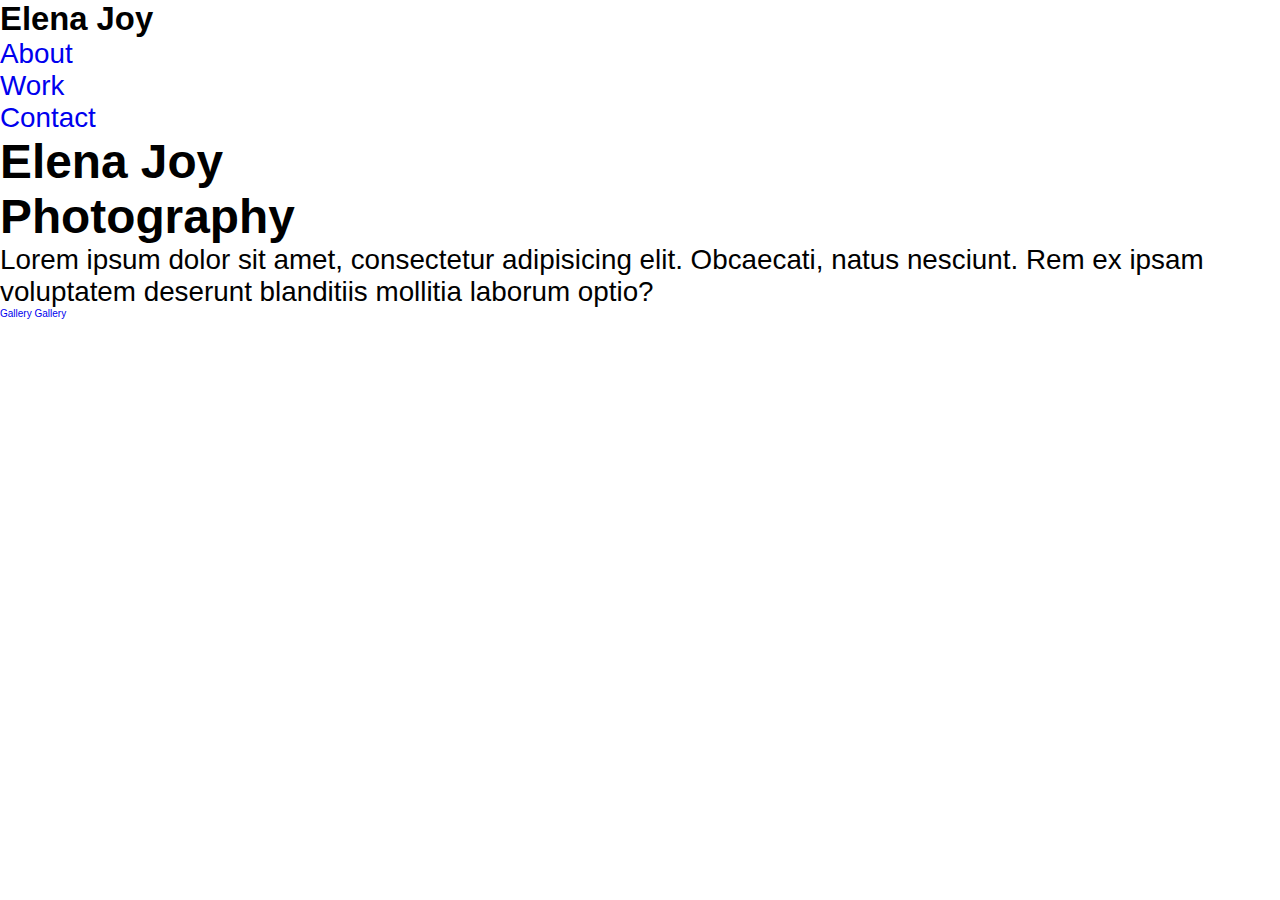
==== elena/index.html @ c0c5ea87 "Start project Elena Joy |  Photographer teste" ====
<!DOCTYPE html>
<html lang="en">
<head>
    <meta charset="UTF-8">
    <meta name="viewport" content="width=device-width, initial-scale=1.0">
    <meta name="description" content="Professional Photographer available for weddings and special events." />
    <meta name="robots" content="index,follow" />
    <title>Elena Joy | Photographer</title>
    <link rel="stylesheet" href="css/main.css">

</head>
<body>
    <header class="main-head">
        <nav>
            <h1 id="logo">Elena Joy</h1>
            <ul class="nav-links">
                <li><a href="#about">About</a></li>
                <li><a href="#work">Work</a></li>
                <li><a href="#contact">Contact</a></li>
            </ul>
        </nav>
    </header>
    <main>
        <section class="hero">
            <h2>Elena Joy <br> Photography</h2>
            <p>
                Lorem ipsum dolor sit amet, consectetur adipisicing elit. 
                Obcaecati, natus nesciunt. Rem ex ipsam voluptatem deserunt 
                blanditiis mollitia laborum optio?

            </p>
            <a href="#gallery">Gallery </a>
            <a href="#gallery">Gallery </a>
        </section>
    </main>
</body>
</html>
---- elena/css/main.css ----
* {
    margin: 0;
    padding: 0;
    box-sizing: border-box;
}

@font-face{
    font-family: 'Ruhl';
    src: url('/fonts/FrankRuhlLibre-Regular.ttf');
}

@font-face{
    font-family: 'Ruhl Medium';
    src: url('/fonts/FrankRuhlLibre-Medium.ttf');
}

@font-face{
    font-family: 'Vibes';
    src: url('/fonts/GreatVibes-Regular.ttf');
}

html {
    font-size: 62.5%;
    --header1: calc(2rem + 1vw);
    --header2: calc(3.5rem + 1vw);
    --header3: calc(3rem + 1vw);
    --header4: calc(2.4rem + 1vw);
    --text: calc(1.5rem + 1vw);
    --special-color: #906272;
    --background-color: #414141;
    --gray-text: #525252;
}



h1 {
    font-size: var(--header1);
}

li,
button,
label,
input,
p {
    font-size: var(--text);
}


h2 {
    font-size: var(--header2);
}

h3 {
    font-size: var(--header1);
}

h4,
h5 {
    font-size: var(--header1);
}



ul{
    list-style: none;
}

a {
    text-decoration: none;
}

.flex{
    display: flex;
    flex-direction: column;
    justify-content: center;
    align-items: center;
}

body{
    font-family: "Ruhl", sans-serif;
}

h1{
    font-family: 'Vibes', sans-serif;
}
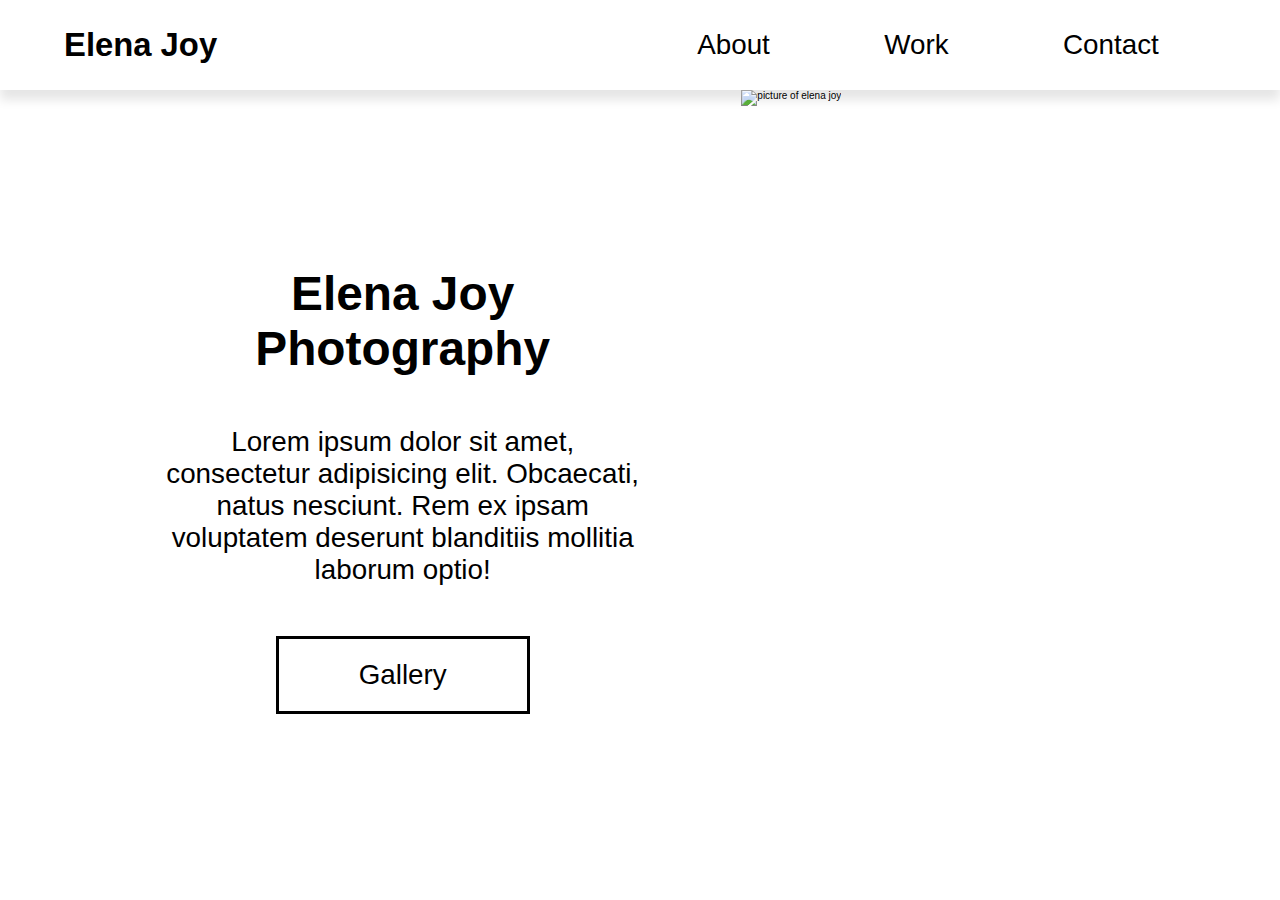
==== commit 5c03ba93: "Button gallery finished" ====
--- a/elena/index.html
+++ b/elena/index.html
@@ -22,15 +22,20 @@
     </header>
     <main>
         <section class="hero">
+           <div class="hero-intro flex">
             <h2>Elena Joy <br> Photography</h2>
             <p>
                 Lorem ipsum dolor sit amet, consectetur adipisicing elit. 
                 Obcaecati, natus nesciunt. Rem ex ipsam voluptatem deserunt 
-                blanditiis mollitia laborum optio?
+                blanditiis mollitia laborum optio!
 
             </p>
             <a href="#gallery">Gallery </a>
-            <a href="#gallery">Gallery </a>
+
+           </div>
+           <div class="hero-images">
+               <img class="hero-helena" src="/img/elena-joy.png" alt="picture of elena joy">
+           </div>
         </section>
     </main>
 </body>
--- a/elena/css/main.css
+++ b/elena/css/main.css
@@ -41,6 +41,7 @@
 button,
 label,
 input,
+a,
 p {
     font-size: var(--text);
 }
@@ -67,6 +68,7 @@
 
 a {
     text-decoration: none;
+    color: #000;
 }
 
 .flex{
@@ -82,4 +84,66 @@
 
 h1{
     font-family: 'Vibes', sans-serif;
+}
+
+.main-head{
+    box-shadow: 0px 10px 10px rgba(0,0,0, 0.1);
+
+}
+
+nav{
+    width: 90%;
+    margin: auto;
+    display: flex;
+    align-items: center;
+    min-height: 10vh;
+    padding: 2rem 0rem;
+}
+
+#logo{
+    flex: 1 1 20rem;
+}
+
+.nav-links{
+    display: flex;
+    justify-content: space-around;
+    flex: 1 1 20rem;
+
+}
+
+.hero{
+    min-height: 90vh;
+    width: 95%;
+    margin: 0 0 0 auto;
+    display: flex;
+    flex-wrap: wrap;
+}
+
+.hero-intro{
+    flex: 2 1 40rem;
+    text-align: center; 
+}
+
+.hero-intro p{
+    padding: 5rem 10rem;
+}
+
+.hero-intro h2{
+    padding-top: 3rem;
+}
+
+.hero-intro a{
+    padding: 2rem 8rem;
+    border: 3px solid #000;
+    margin-bottom: 4rem;
+}
+
+.hero-images{
+    flex: 1 1 40rem;
+}
+
+.hero-helena{
+    width: 100%;
+    height: 100%;
+    object-fit: cover;
 }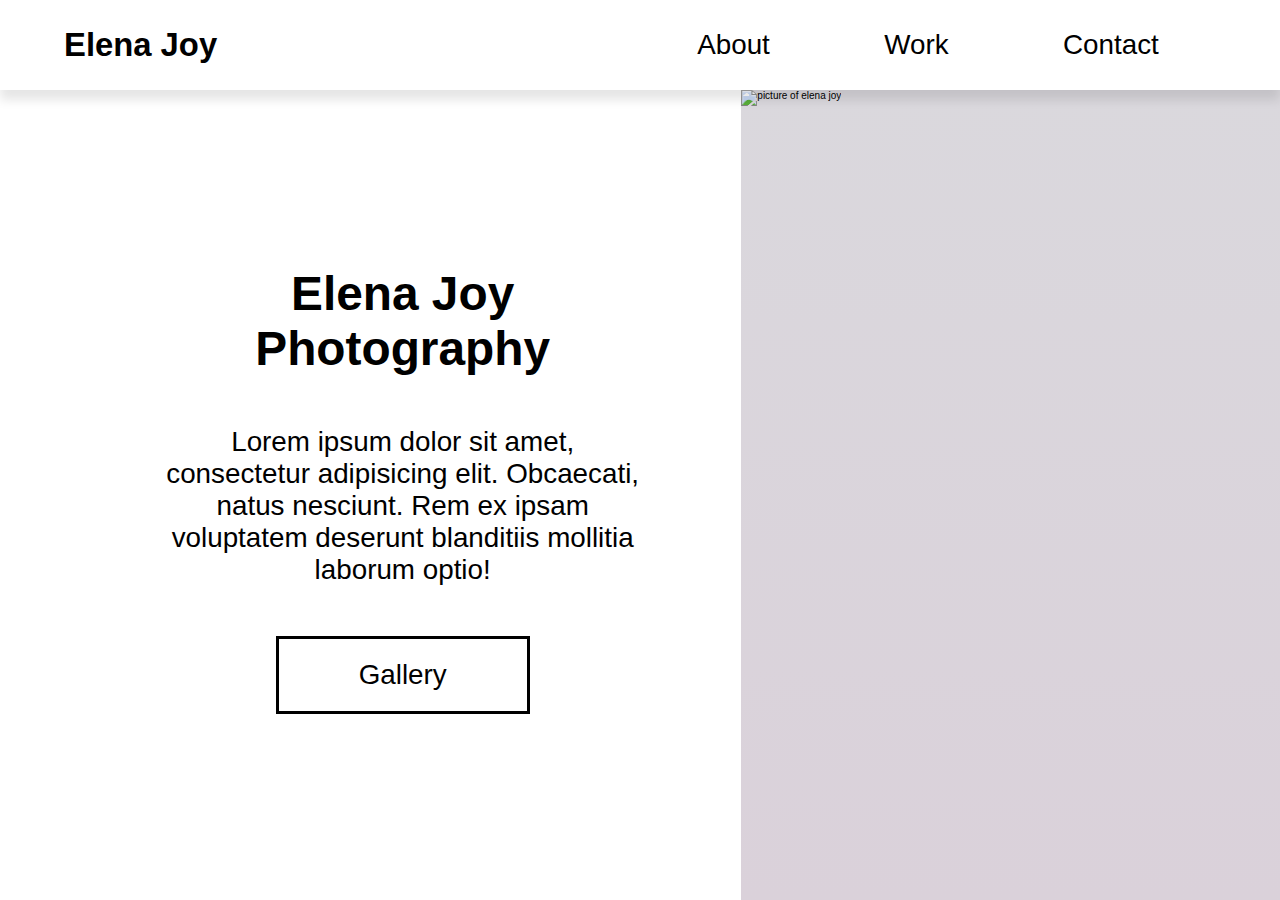
==== commit 54199ce6: "Hero section finished" ====
--- a/elena/index.html
+++ b/elena/index.html
@@ -35,6 +35,8 @@
            </div>
            <div class="hero-images">
                <img class="hero-helena" src="/img/elena-joy.png" alt="picture of elena joy">
+               <img class="plant1 plant" src="/img/plant1.png" alt="">
+               <img class="plant2 plant" src="/img/plant2.png" alt="">
            </div>
         </section>
     </main>
--- a/elena/css/main.css
+++ b/elena/css/main.css
@@ -88,6 +88,8 @@
 
 .main-head{
     box-shadow: 0px 10px 10px rgba(0,0,0, 0.1);
+    z-index: 2;
+    position: relative;
 
 }
 
@@ -117,6 +119,7 @@
     margin: 0 0 0 auto;
     display: flex;
     flex-wrap: wrap;
+    overflow: hidden;
 }
 
 .hero-intro{
@@ -140,10 +143,24 @@
 
 .hero-images{
     flex: 1 1 40rem;
+    background: linear-gradient(#dad8dd, #dad1da);
+    position: relative;
+    z-index: 1;
 }
 
 .hero-helena{
     width: 100%;
     height: 100%;
     object-fit: cover;
+}
+
+.plant{
+    position: absolute;
+    bottom: 0;
+    left: -20%;
+    z-index: -1;
+}
+
+.plant2{
+    left: 40%;
 }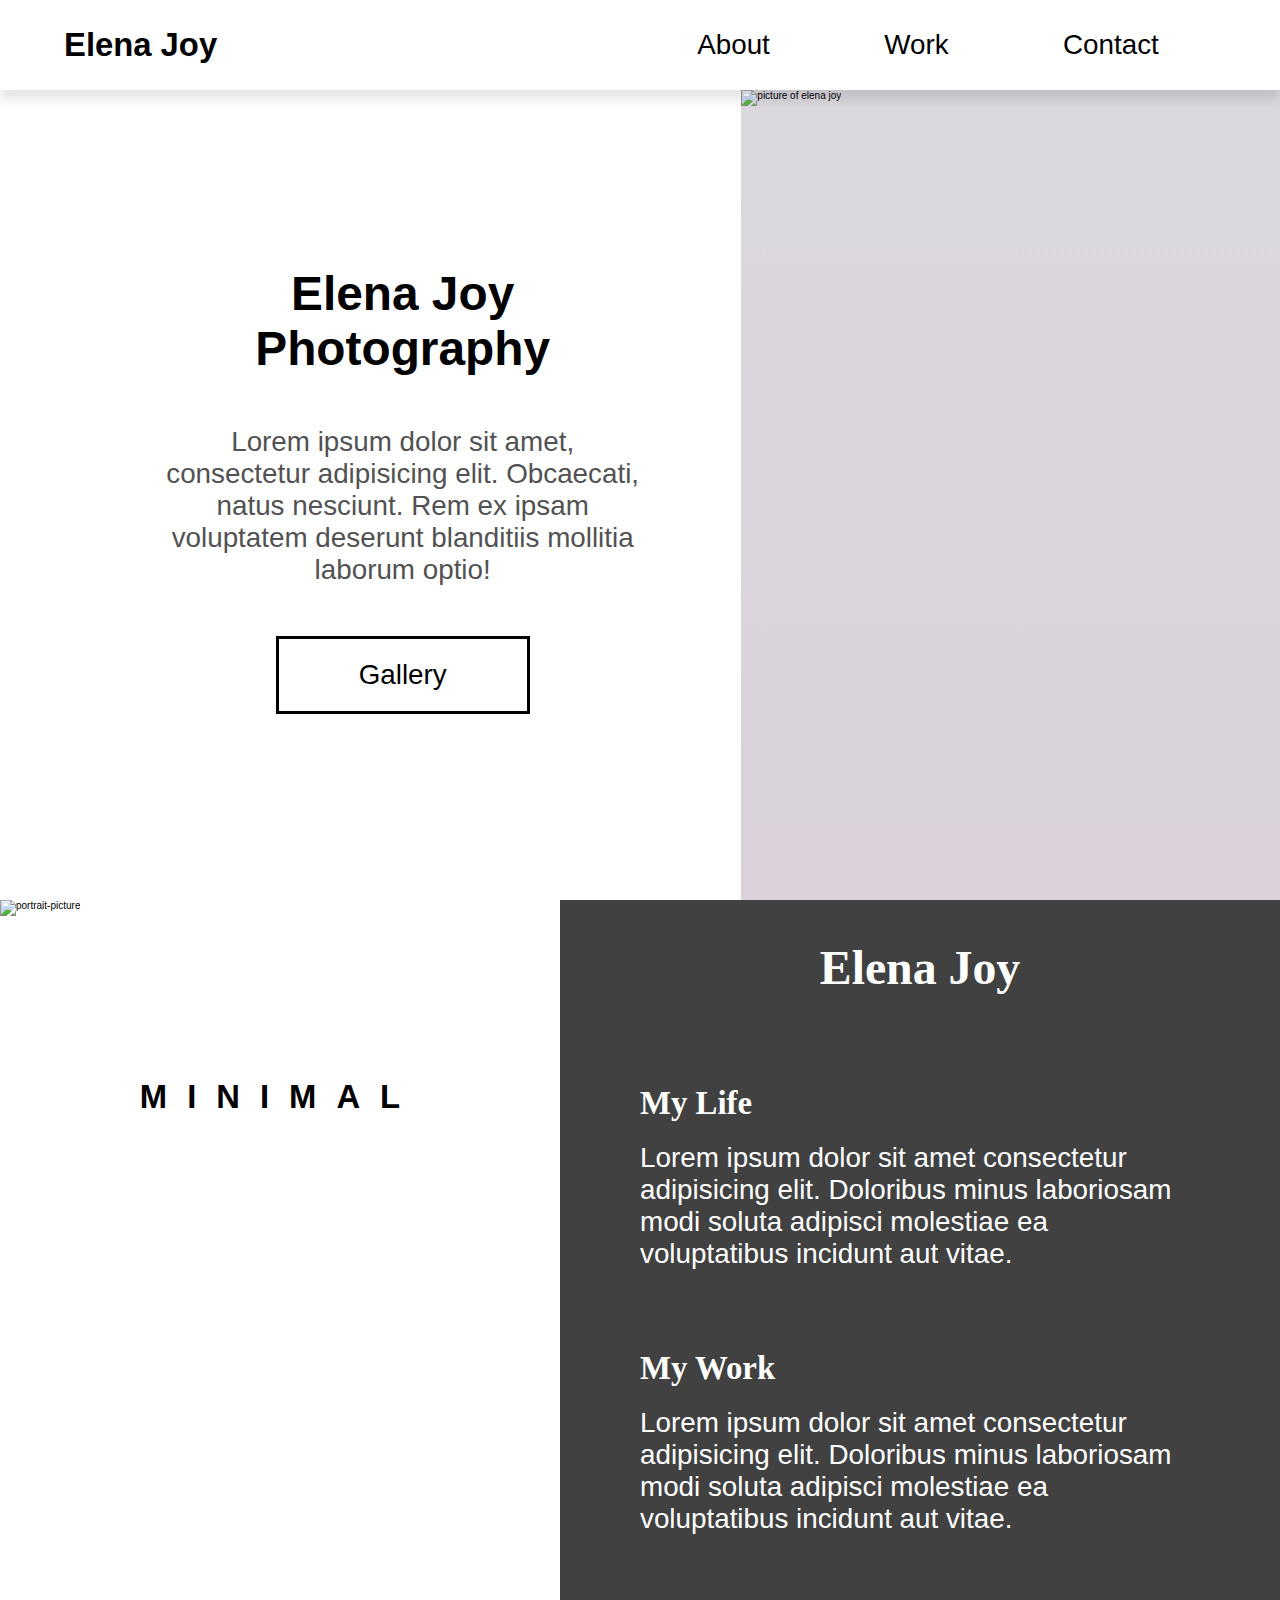
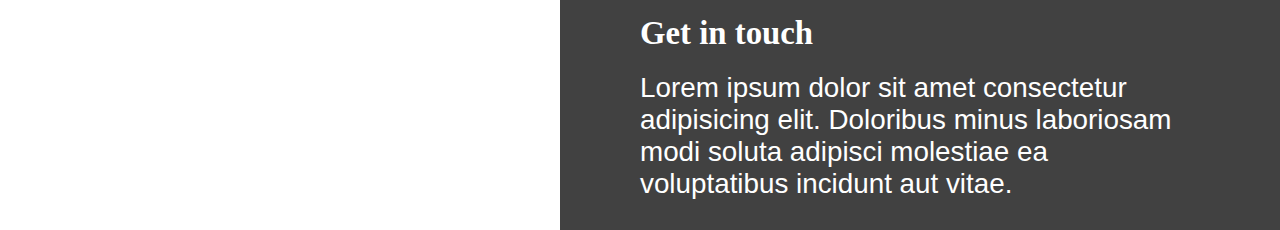
==== commit 0f431cc5: "About section" ====
--- a/elena/index.html
+++ b/elena/index.html
@@ -13,11 +13,17 @@
     <header class="main-head">
         <nav>
             <h1 id="logo">Elena Joy</h1>
+            <input class="menu-check" type="checkbox" />
             <ul class="nav-links">
                 <li><a href="#about">About</a></li>
                 <li><a href="#work">Work</a></li>
                 <li><a href="#contact">Contact</a></li>
             </ul>
+            <div class="burger">
+                <span></span>
+                <span></span>
+                <span></span>
+            </div>
         </nav>
     </header>
     <main>
@@ -39,6 +45,39 @@
                <img class="plant2 plant" src="/img/plant2.png" alt="">
            </div>
         </section>
+        <section class="about">
+            <div class="about-image">
+                <h5>Minimal</h5>
+                <img src="/img/about-image.png" alt="portrait-picture">
+            </div>
+            <div class="about-text flex">
+                <h2>Elena Joy</h2>
+                <div class="about-life">
+                    <h3>My Life</h3>
+                    <p>
+                        Lorem ipsum dolor sit amet consectetur adipisicing elit. 
+                        Doloribus minus laboriosam modi soluta adipisci molestiae
+                        ea voluptatibus incidunt aut vitae.
+                    </p>
+                </div>
+                <div class="about-work">
+                    <h3>My Work</h3>
+                    <p>
+                        Lorem ipsum dolor sit amet consectetur adipisicing elit. 
+                        Doloribus minus laboriosam modi soluta adipisci molestiae
+                        ea voluptatibus incidunt aut vitae.
+                    </p>
+                </div>
+                <div class="about-contact">
+                    <h3>Get in touch</h3>
+                    <p>
+                        Lorem ipsum dolor sit amet consectetur adipisicing elit. 
+                        Doloribus minus laboriosam modi soluta adipisci molestiae
+                        ea voluptatibus incidunt aut vitae.
+                    </p>
+                </div>
+            </div>
+        </section>
     </main>
 </body>
 </html>--- a/elena/css/main.css
+++ b/elena/css/main.css
@@ -4,19 +4,19 @@
     box-sizing: border-box;
 }
 
-@font-face{
-    font-family: 'Ruhl';
-    src: url('/fonts/FrankRuhlLibre-Regular.ttf');
-}
-
-@font-face{
-    font-family: 'Ruhl Medium';
-    src: url('/fonts/FrankRuhlLibre-Medium.ttf');
-}
-
-@font-face{
-    font-family: 'Vibes';
-    src: url('/fonts/GreatVibes-Regular.ttf');
+@font-face {
+    font-family: "Ruhl";
+    src: url("/fonts/FrankRuhlLibre-Regular.ttf");
+}
+
+@font-face {
+    font-family: "Ruhl Medium";
+    src: url("/fonts/FrankRuhlLibre-Medium.ttf");
+}
+
+@font-face {
+    font-family: "Vibes";
+    src: url("/fonts/GreatVibes-Regular.ttf");
 }
 
 html {
@@ -31,8 +31,6 @@
     --gray-text: #525252;
 }
 
-
-
 h1 {
     font-size: var(--header1);
 }
@@ -46,7 +44,6 @@
     font-size: var(--text);
 }
 
-
 h2 {
     font-size: var(--header2);
 }
@@ -60,9 +57,7 @@
     font-size: var(--header1);
 }
 
-
-
-ul{
+ul {
     list-style: none;
 }
 
@@ -71,29 +66,29 @@
     color: #000;
 }
 
-.flex{
+.flex {
     display: flex;
     flex-direction: column;
     justify-content: center;
     align-items: center;
 }
 
-body{
+body {
     font-family: "Ruhl", sans-serif;
-}
-
-h1{
-    font-family: 'Vibes', sans-serif;
-}
-
-.main-head{
-    box-shadow: 0px 10px 10px rgba(0,0,0, 0.1);
+    animation: opening 1s ease-in-out;
+}
+
+h1 {
+    font-family: "Vibes", sans-serif;
+}
+
+.main-head {
+    box-shadow: 0px 10px 10px rgba(0, 0, 0, 0.1);
     z-index: 2;
     position: relative;
-
-}
-
-nav{
+}
+
+nav {
     width: 90%;
     margin: auto;
     display: flex;
@@ -102,18 +97,17 @@
     padding: 2rem 0rem;
 }
 
-#logo{
+#logo {
     flex: 1 1 20rem;
 }
 
-.nav-links{
+.nav-links {
     display: flex;
     justify-content: space-around;
     flex: 1 1 20rem;
-
-}
-
-.hero{
+}
+
+.hero {
     min-height: 90vh;
     width: 95%;
     margin: 0 0 0 auto;
@@ -122,45 +116,208 @@
     overflow: hidden;
 }
 
-.hero-intro{
+.hero-intro {
     flex: 2 1 40rem;
-    text-align: center; 
-}
-
-.hero-intro p{
+    text-align: center;
+}
+
+.hero-intro p {
     padding: 5rem 10rem;
-}
-
-.hero-intro h2{
+    color: var(--gray-text);
+}
+
+.hero-intro h2 {
     padding-top: 3rem;
 }
 
-.hero-intro a{
+.hero-intro a {
     padding: 2rem 8rem;
     border: 3px solid #000;
     margin-bottom: 4rem;
 }
 
-.hero-images{
+.hero-images {
     flex: 1 1 40rem;
     background: linear-gradient(#dad8dd, #dad1da);
     position: relative;
     z-index: 1;
 }
 
-.hero-helena{
+.hero-helena {
     width: 100%;
     height: 100%;
     object-fit: cover;
 }
 
-.plant{
+.plant {
     position: absolute;
     bottom: 0;
     left: -20%;
     z-index: -1;
-}
-
-.plant2{
+    transform: translateY(10%) rotateZ(-10deg) rotateX(-90deg);
+    animation: plant-entrance 1.5s ease-in-out 0.5s forwards, plant-shake 2.5s infinite ease alternate-reverse 2s;
+    transform-origin: bottom;
+    max-height: 80%;
+}
+
+.plant2 {
     left: 40%;
-}+}
+
+@keyframes opening {
+    from {
+        opacity: 0;
+    }
+    to {
+        opacity: 1;
+    }
+}
+
+@keyframes plant-entrance {
+    from {
+        transform: translateY(10%) rotateZ(-10deg) rotateX(-90deg);
+    }
+    to {
+        transform: translateY(0%) rotateZ(0deg) rotateX(0deg);
+    }
+}
+
+@keyframes plant-shake {
+    from {
+        transform: rotateZ(-5deg);
+    }
+    to {
+        transform: rotateZ(0deg);
+    }
+}
+
+.burger,
+.menu-check {
+    display: none;
+}
+
+.about {
+    min-height: 100vh;
+    display: flex;
+    flex-wrap: wrap;
+}
+
+.about-text {
+    background: var(--background-color);
+    color: #fff;
+    flex: 2 1 40rem;
+    justify-content: space-around;
+}
+
+.about-image {
+    flex: 1 1 40rem;
+    position: relative;
+}
+
+.about-image h5{
+    position: absolute;
+    letter-spacing: 2rem;
+    top: 20%;
+    left: 50%;
+    transform: translate(-50%, -20%);
+}
+
+.about-text div{
+    padding: 3rem 8rem;
+}
+
+.about-text h3 {
+    padding: 2rem 0rem;
+    font-family: "Ruhl Medium";
+}
+
+.about-text h2{
+    font-family: "Vibes";
+    padding: 4rem;
+}
+
+.about h5{
+    text-transform: uppercase;
+}
+
+.about-image img{
+    width: 100%;
+    height: 100%;
+    object-fit: cover;
+}
+
+@media screen and (max-width: 842px) {
+    .hero {
+        width: 100%;
+    }
+
+    .hero-intro p {
+        padding: 5rem 3rem;
+    }
+
+    .burger {
+        position: relative;
+        display: block;
+    }
+    .burger span {
+        padding: 0.2rem 2rem;
+        background: var(--gray-text);
+        margin: 0.5rem 0rem;
+        display: block;
+        transition: all 0.5s ease;
+    }
+    .nav-links a {
+        color: #fff;
+        font-size: var(--header3);
+        text-decoration: underline;
+    }
+
+    .nav-links {
+        background: var(--background-color);
+        width: 100%;
+        height: 100%;
+        position: fixed;
+        top: 0;
+        left: 100%;
+        flex-direction: column;
+        align-items: center;
+        transition: transform 1s ease;
+    }
+
+    .menu-check {
+        display: block;
+        position: absolute;
+        top: 50%;
+        right: 5%;
+        transform: translate(5%, -50%);
+        width: 5rem;
+        height: 5rem;
+        cursor: pointer;
+        opacity: 0;
+        z-index: 100;
+    }
+
+    .menu-check:checked + .nav-links {
+        transform: translateX(-100%);
+    }
+
+    .menu-check:checked ~ .burger span {
+        background: #fff;
+    }
+
+    .menu-check:checked ~ .burger span:nth-child(1) {
+        transform: rotateZ(45deg) translateY(300%);
+    }
+
+    .menu-check:checked ~ .burger span:nth-child(2) {
+        opacity: 0;
+    }
+
+    .menu-check:checked ~ .burger span:nth-child(3) {
+        transform: rotateZ(-45deg) translateY(-300%);
+    }
+
+    .about-text div{
+        padding: 3rem 3rem;
+    }
+}
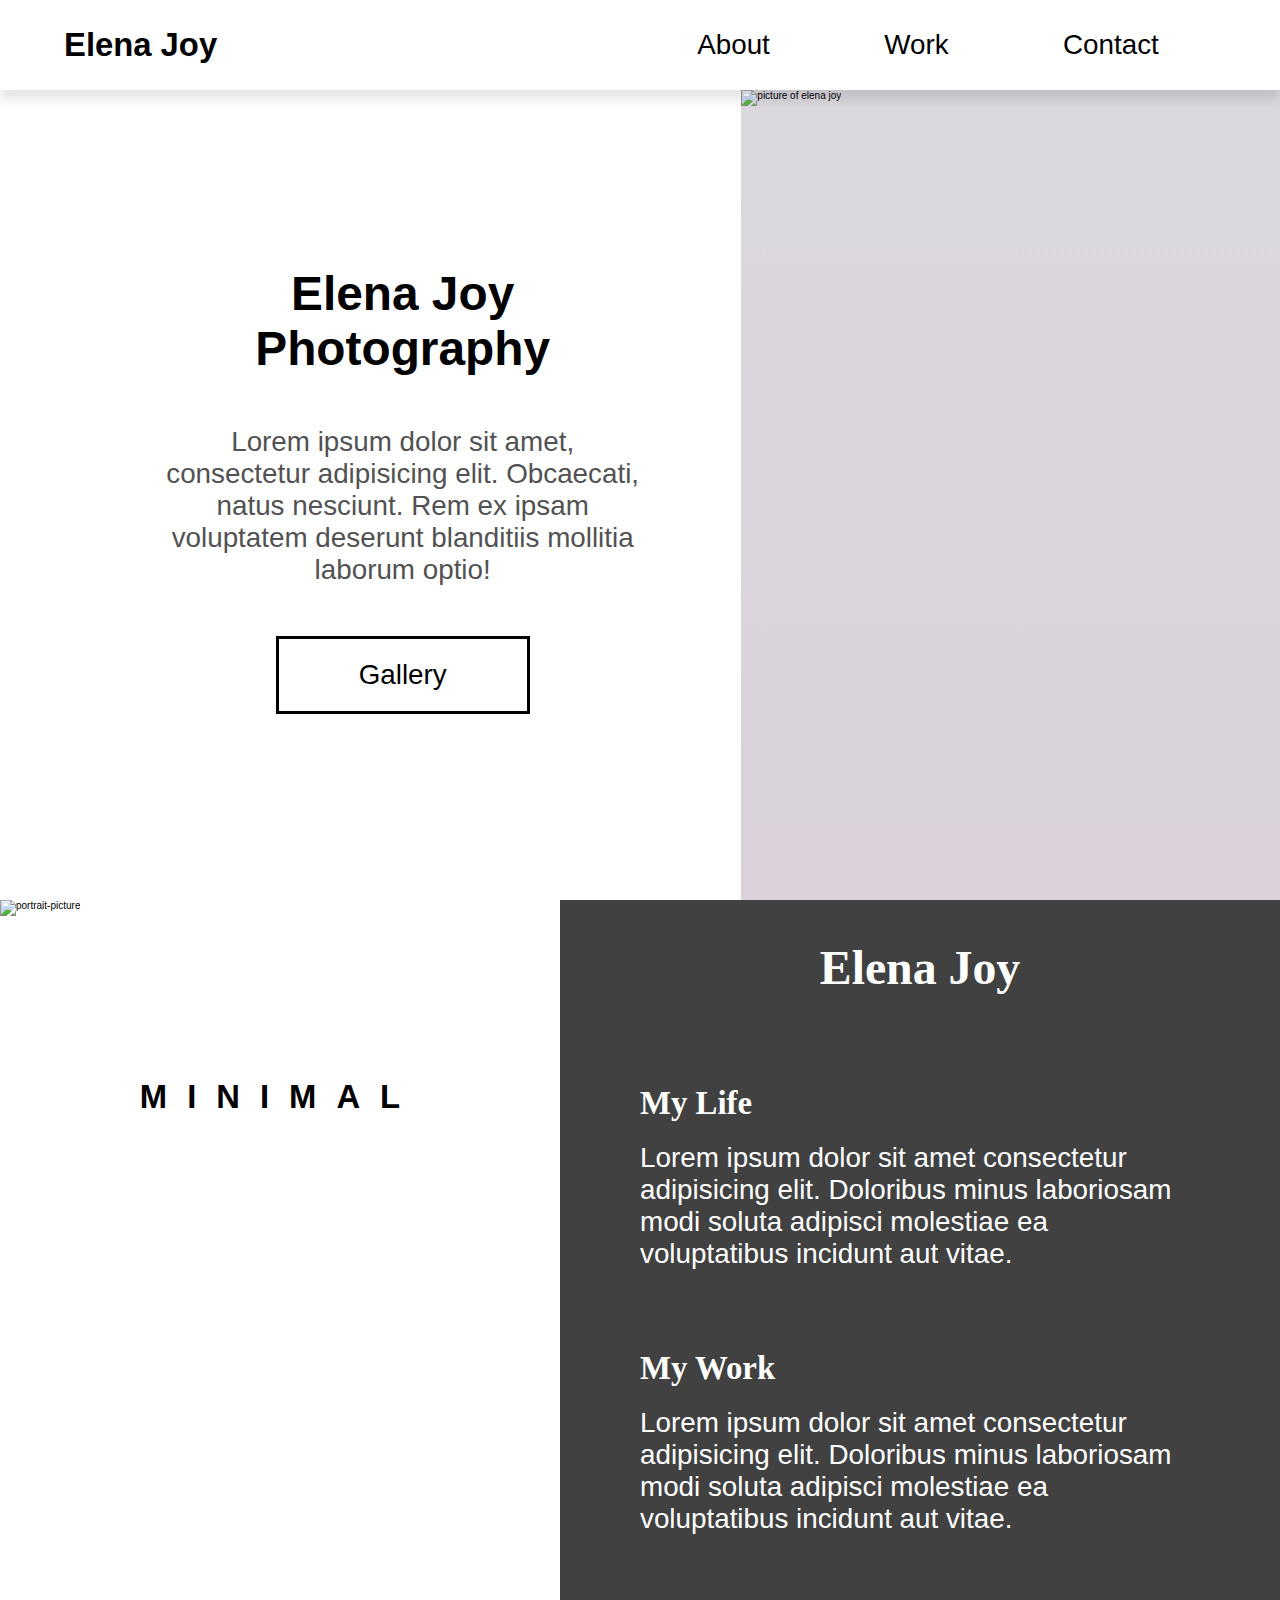
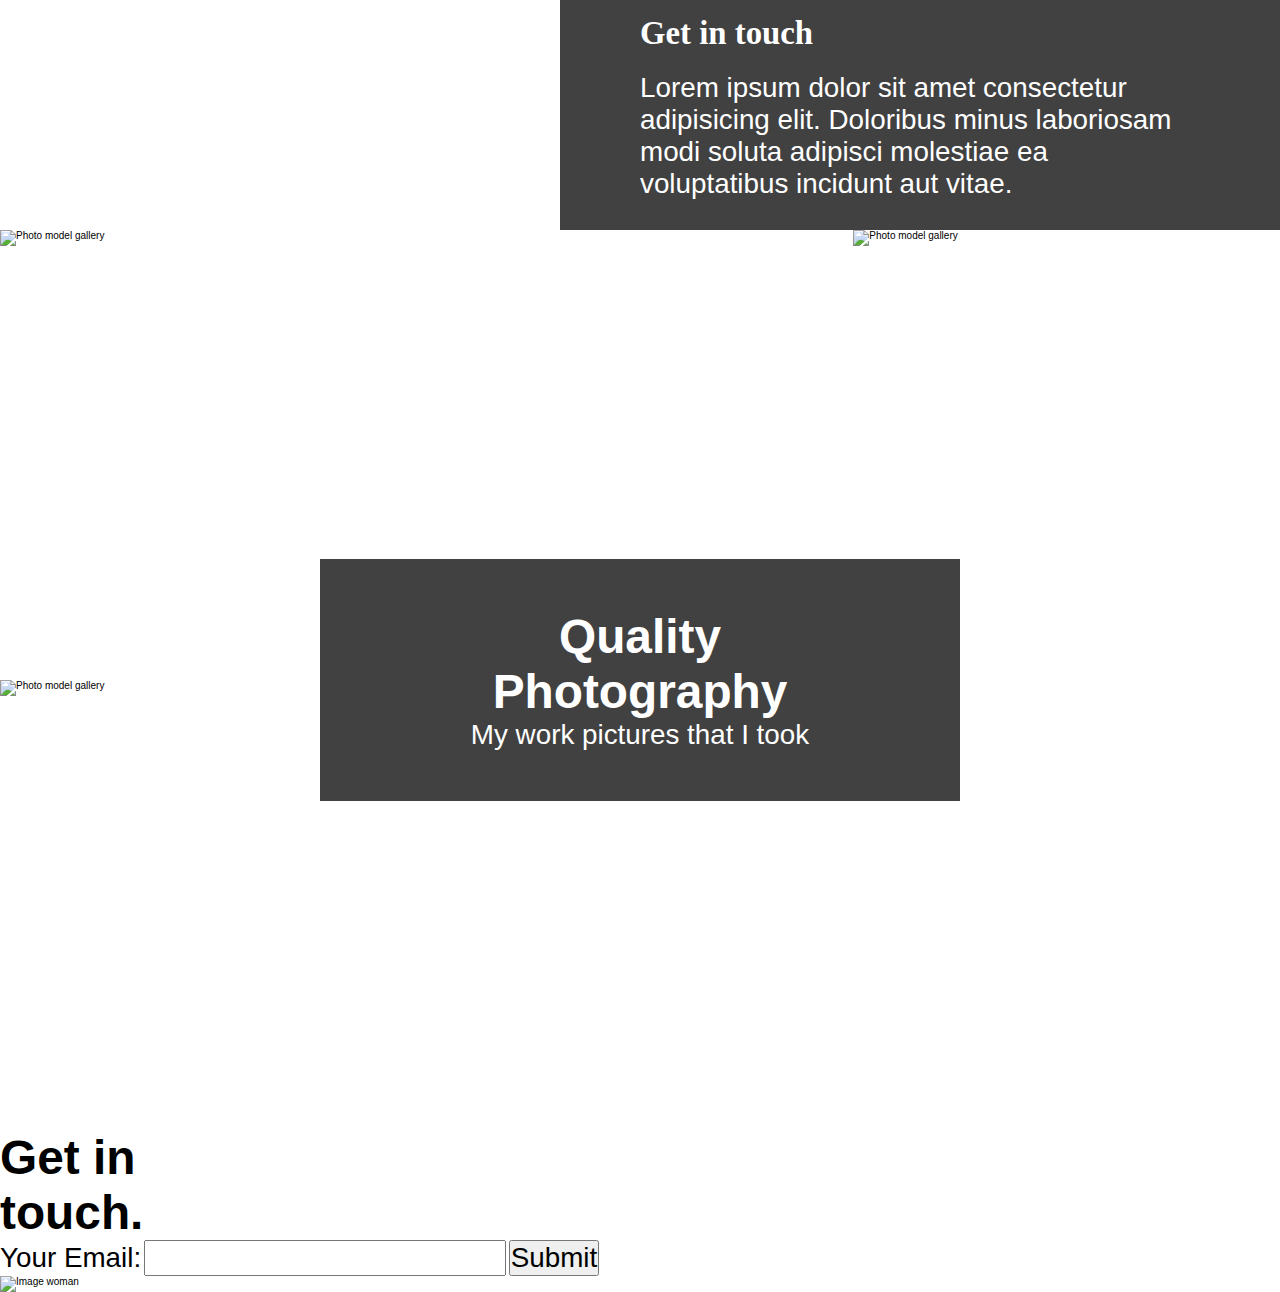
==== commit 911214db: "Start contact page" ====
--- a/elena/index.html
+++ b/elena/index.html
@@ -78,6 +78,29 @@
                 </div>
             </div>
         </section>
+        <section class="gallery">
+            <div class="gallery-head">
+                <h2>Quality Photography</h2>
+                <p>My work pictures that I took</p>
+            </div>
+            <img class="gallery1" src="/img/gallery-1.jpg" alt="Photo model gallery">
+            <img class="gallery2" src="/img/gallery-2.jpg" alt="Photo model gallery">
+            <img class="gallery3" src="/img/gallery-3.jpg" alt="Photo model gallery">
+            <img class="gallery4" src="/img/gallery-4.jpg" alt="Photo model gallery">
+        </section>
+        <section class="contact">
+            <div class="form-wrapper">
+                <h2>
+                    Get in <br/> <span>touch.</span>
+                </h2>
+                <form>
+                    <label for="email">Your Email:</label>
+                    <input type="email" id="email" required >
+                    <button type="submit">Submit</button>
+                </form>
+            </div>
+            <img src="/img/contact-image.jpg" alt="Image woman">
+        </section>
     </main>
 </body>
 </html>--- a/elena/css/main.css
+++ b/elena/css/main.css
@@ -107,6 +107,11 @@
     flex: 1 1 20rem;
 }
 
+.nav-links a:hover{
+    border-bottom: 1px solid #000;
+    transition: all 2s ease-in-out;
+}
+
 .hero {
     min-height: 90vh;
     width: 95%;
@@ -155,7 +160,8 @@
     left: -20%;
     z-index: -1;
     transform: translateY(10%) rotateZ(-10deg) rotateX(-90deg);
-    animation: plant-entrance 1.5s ease-in-out 0.5s forwards, plant-shake 2.5s infinite ease alternate-reverse 2s;
+    animation: plant-entrance 1.5s ease-in-out 0.5s forwards, 
+    plant-shake 2.5s infinite ease alternate-reverse 2s;
     transform-origin: bottom;
     max-height: 80%;
 }
@@ -244,6 +250,39 @@
     width: 100%;
     height: 100%;
     object-fit: cover;
+}
+
+.gallery{
+    display: grid;
+    min-height: 100vh;
+    grid-template-columns: repeat(3, 1fr);
+    position: relative;
+}
+
+.gallery img{
+    width: 100%;
+    height: 100%;
+    object-fit: cover;
+}
+
+.gallery1{
+    grid-column: 1/3;
+}
+
+.gallery2{
+    grid-column: 3/4;
+    grid-row: 1/3;
+}
+
+.gallery-head{
+    position: absolute;
+    top: 50%;
+    left: 50%;
+    transform: translate(-50%, -50%);
+    color: #fff;
+    background: var(--background-color);
+    padding: 5rem 10rem;
+    text-align: center;
 }
 
 @media screen and (max-width: 842px) {
@@ -320,4 +359,16 @@
     .about-text div{
         padding: 3rem 3rem;
     }
-}
+
+    .gallery img{
+        grid-row: auto;
+        grid-column: auto;
+    }
+
+    .gallery{
+        grid-template-columns: repeat(auto-fit, minmax(30rem, 1fr));
+    }
+    .gallery-head{
+        display: none;
+    }
+}
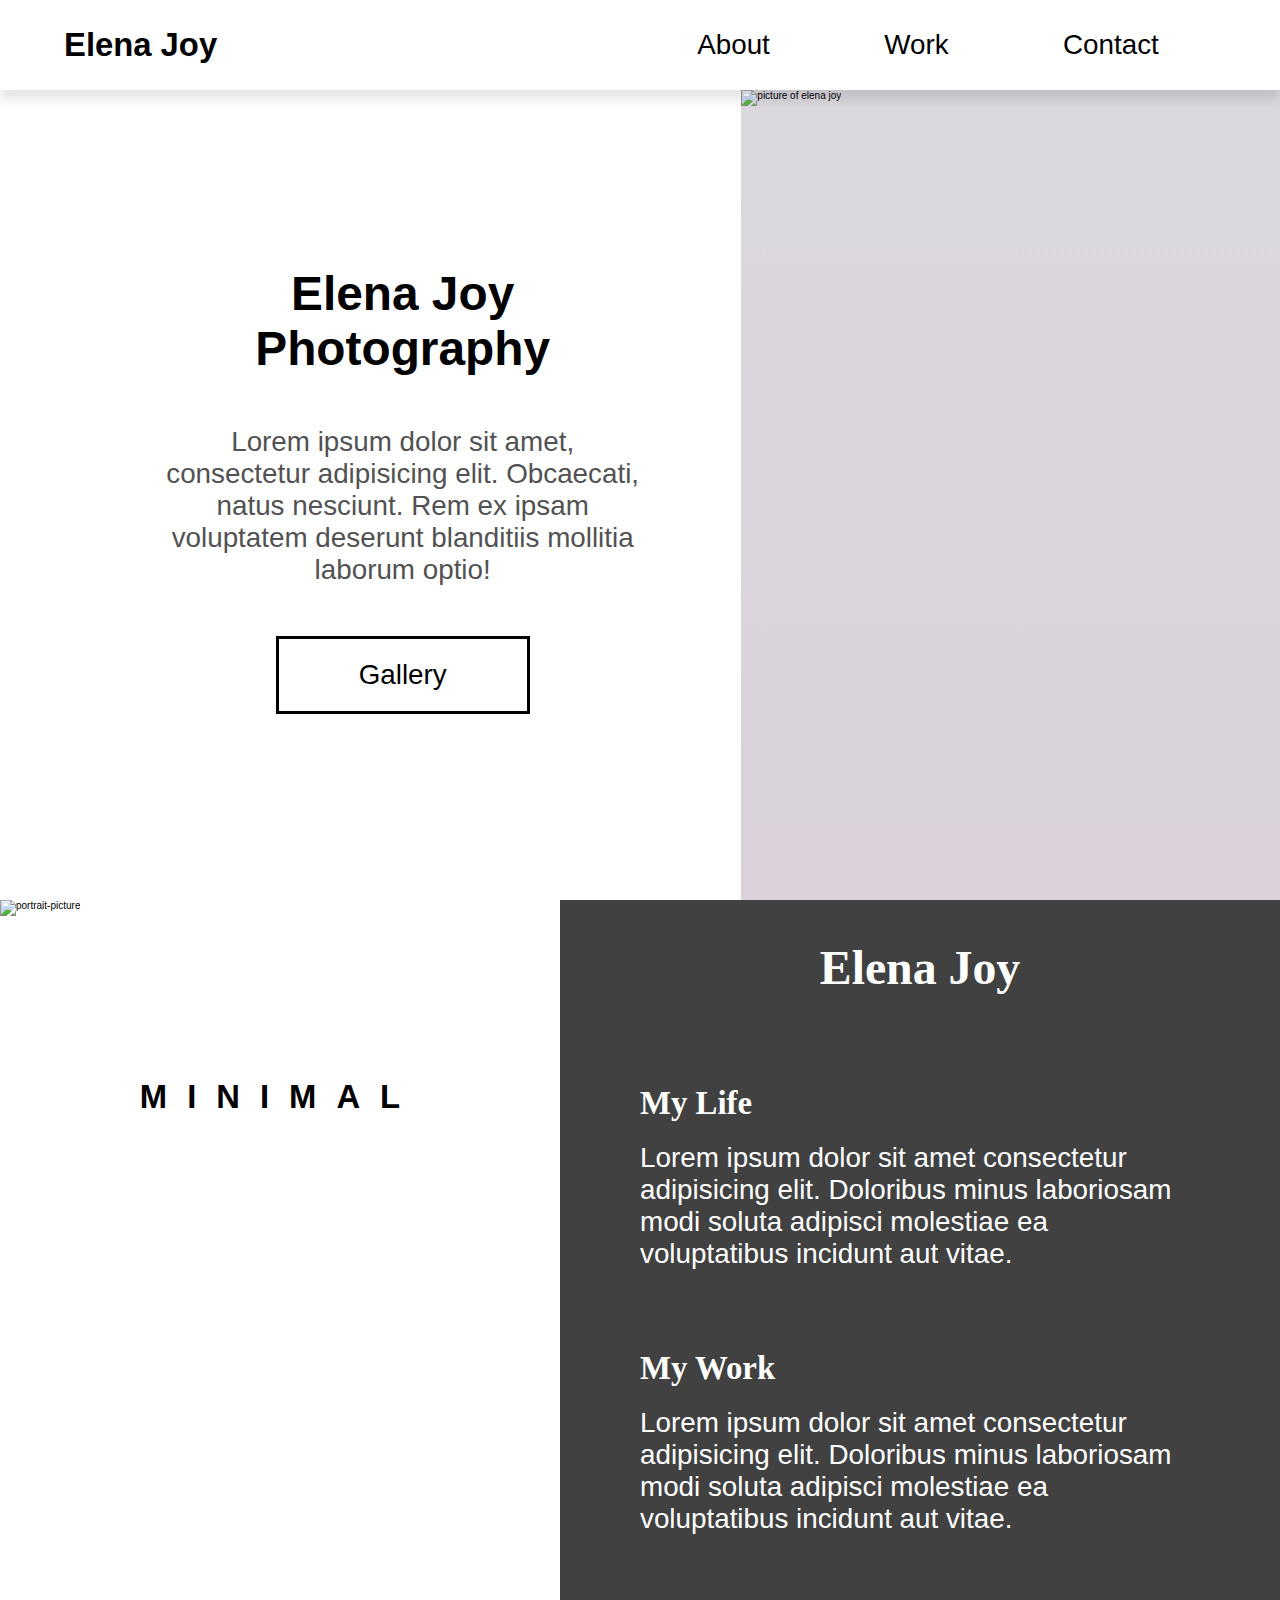
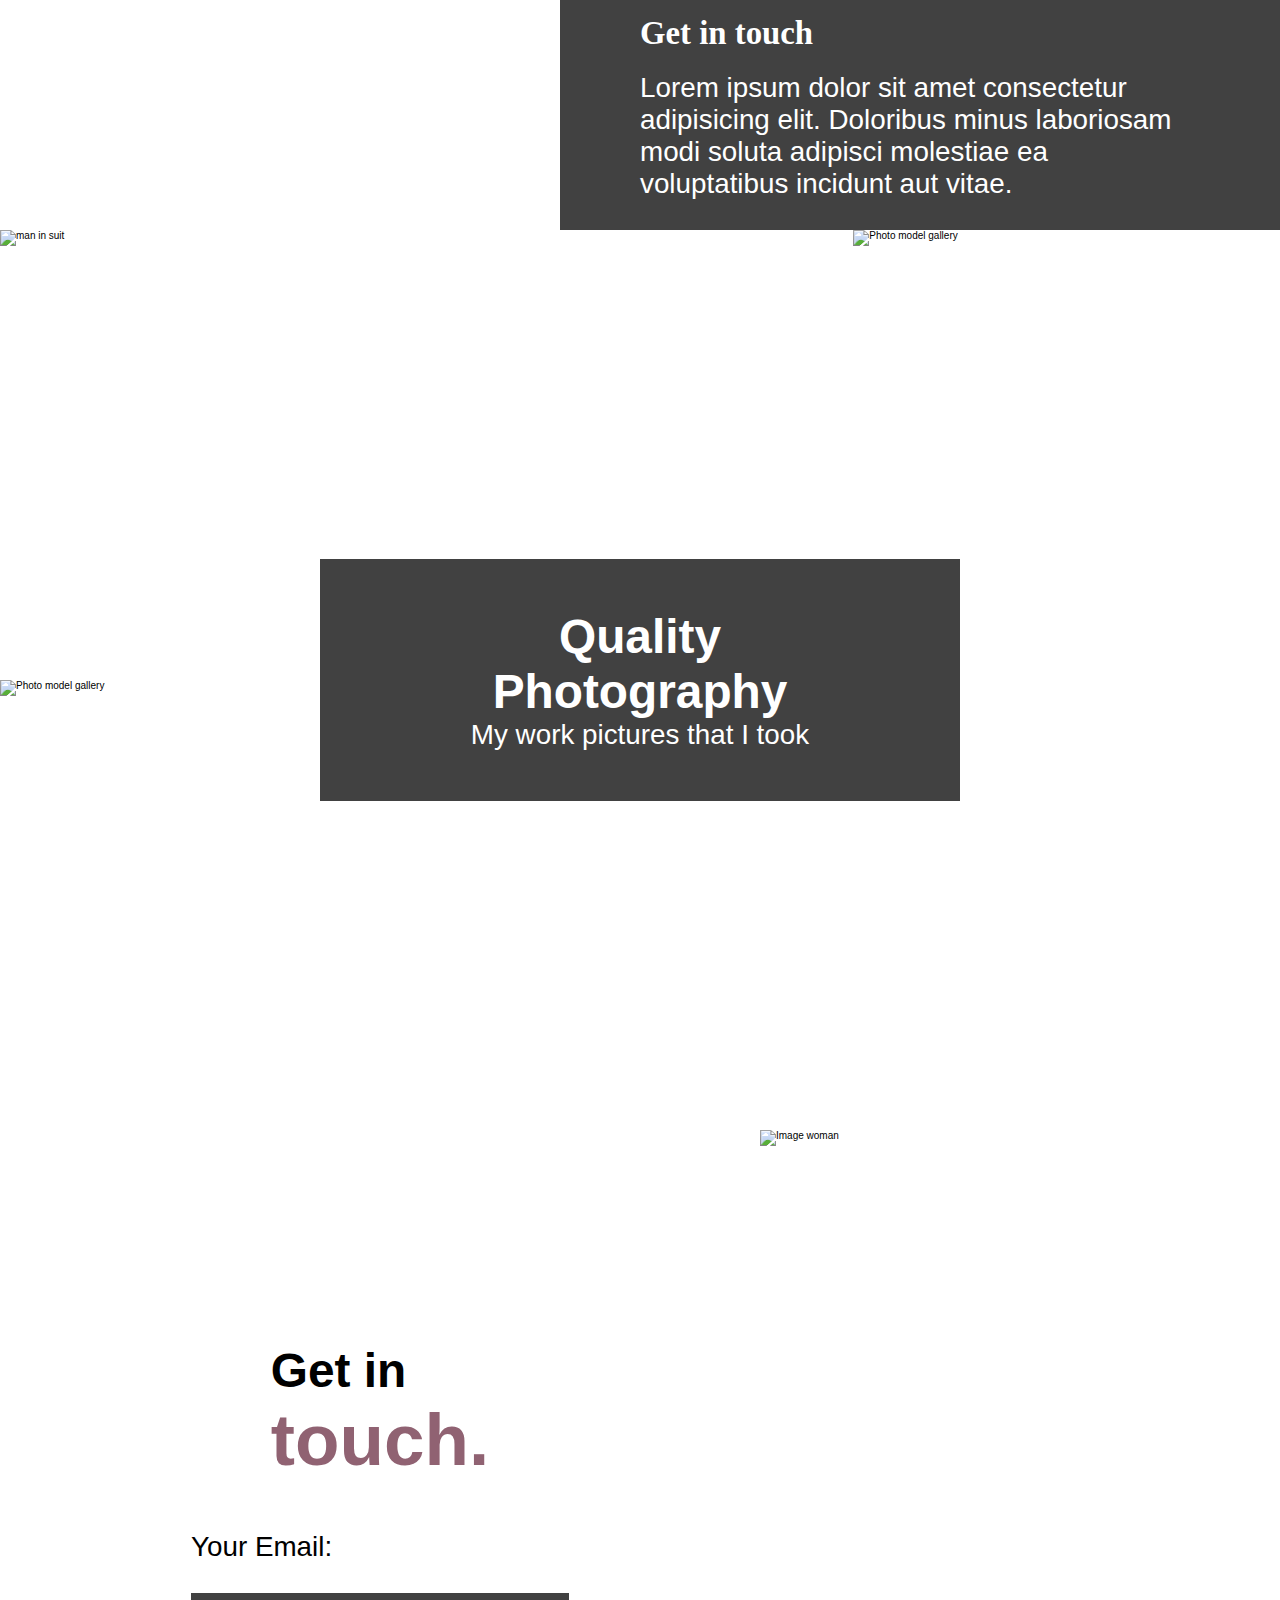
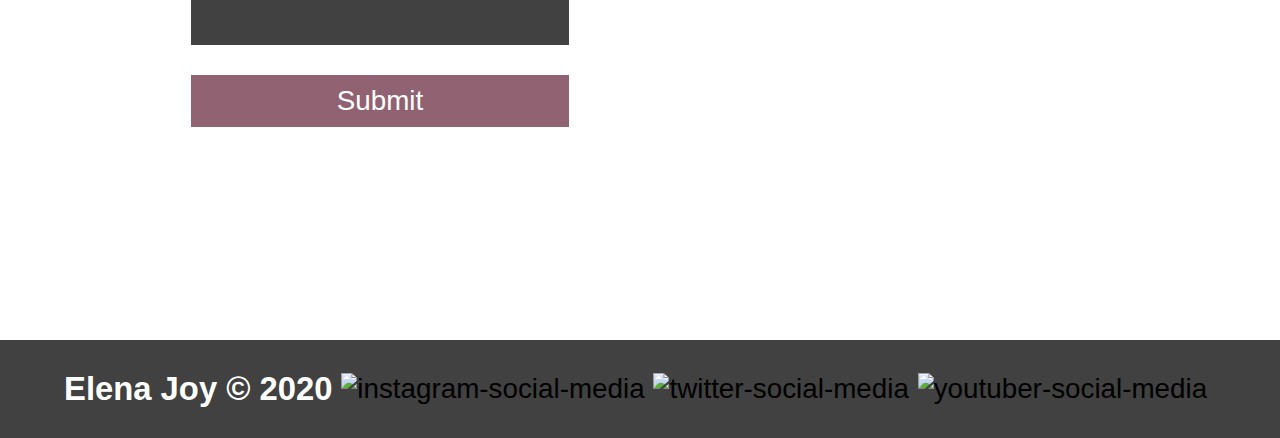
==== commit 226556aa: "Footer" ====
--- a/elena/index.html
+++ b/elena/index.html
@@ -83,13 +83,13 @@
                 <h2>Quality Photography</h2>
                 <p>My work pictures that I took</p>
             </div>
-            <img class="gallery1" src="/img/gallery-1.jpg" alt="Photo model gallery">
+            <img class="gallery1" src="/img/gallery-1.jpg" alt="man in suit">
             <img class="gallery2" src="/img/gallery-2.jpg" alt="Photo model gallery">
             <img class="gallery3" src="/img/gallery-3.jpg" alt="Photo model gallery">
             <img class="gallery4" src="/img/gallery-4.jpg" alt="Photo model gallery">
         </section>
         <section class="contact">
-            <div class="form-wrapper">
+            <div class="form-wrapper flex">
                 <h2>
                     Get in <br/> <span>touch.</span>
                 </h2>
@@ -102,5 +102,13 @@
             <img src="/img/contact-image.jpg" alt="Image woman">
         </section>
     </main>
+    <footer>
+        <h4>Elena Joy &copy; 2020</h4>
+        <ul>
+            <li><a href="#"><img src="/img/instagram 1.svg" alt="instagram-social-media"></a></li>
+            <li><a href="#"><img src="/img/twitter 1.svg" alt="twitter-social-media"></a></li>
+            <li><a href="#"><img src="/img/youtube-symbol 1.svg" alt="youtuber-social-media"></a></li>
+        </ul>
+    </footer>
 </body>
 </html>--- a/elena/css/main.css
+++ b/elena/css/main.css
@@ -26,6 +26,7 @@
     --header3: calc(3rem + 1vw);
     --header4: calc(2.4rem + 1vw);
     --text: calc(1.5rem + 1vw);
+    --big: calc(6rem + 1vw);
     --special-color: #906272;
     --background-color: #414141;
     --gray-text: #525252;
@@ -107,7 +108,7 @@
     flex: 1 1 20rem;
 }
 
-.nav-links a:hover{
+.nav-links a:hover {
     border-bottom: 1px solid #000;
     transition: all 2s ease-in-out;
 }
@@ -160,8 +161,8 @@
     left: -20%;
     z-index: -1;
     transform: translateY(10%) rotateZ(-10deg) rotateX(-90deg);
-    animation: plant-entrance 1.5s ease-in-out 0.5s forwards, 
-    plant-shake 2.5s infinite ease alternate-reverse 2s;
+    animation: plant-entrance 1.5s ease-in-out 0.5s forwards,
+        plant-shake 2.5s infinite ease alternate-reverse 2s;
     transform-origin: bottom;
     max-height: 80%;
 }
@@ -174,6 +175,7 @@
     from {
         opacity: 0;
     }
+
     to {
         opacity: 1;
     }
@@ -183,6 +185,7 @@
     from {
         transform: translateY(10%) rotateZ(-10deg) rotateX(-90deg);
     }
+
     to {
         transform: translateY(0%) rotateZ(0deg) rotateX(0deg);
     }
@@ -192,6 +195,7 @@
     from {
         transform: rotateZ(-5deg);
     }
+
     to {
         transform: rotateZ(0deg);
     }
@@ -220,7 +224,7 @@
     position: relative;
 }
 
-.about-image h5{
+.about-image h5 {
     position: absolute;
     letter-spacing: 2rem;
     top: 20%;
@@ -228,7 +232,7 @@
     transform: translate(-50%, -20%);
 }
 
-.about-text div{
+.about-text div {
     padding: 3rem 8rem;
 }
 
@@ -237,44 +241,44 @@
     font-family: "Ruhl Medium";
 }
 
-.about-text h2{
+.about-text h2 {
     font-family: "Vibes";
     padding: 4rem;
 }
 
-.about h5{
+.about h5 {
     text-transform: uppercase;
 }
 
-.about-image img{
+.about-image img {
     width: 100%;
     height: 100%;
     object-fit: cover;
 }
 
-.gallery{
+.gallery {
     display: grid;
     min-height: 100vh;
     grid-template-columns: repeat(3, 1fr);
     position: relative;
 }
 
-.gallery img{
+.gallery img {
     width: 100%;
     height: 100%;
     object-fit: cover;
 }
 
-.gallery1{
+.gallery1 {
     grid-column: 1/3;
 }
 
-.gallery2{
+.gallery2 {
     grid-column: 3/4;
     grid-row: 1/3;
 }
 
-.gallery-head{
+.gallery-head {
     position: absolute;
     top: 50%;
     left: 50%;
@@ -285,6 +289,68 @@
     text-align: center;
 }
 
+.contact {
+    min-height: 90vh;
+    display: flex;
+    flex-wrap: wrap;
+}
+
+.form-wrapper {
+    flex: 3 1 40rem;
+
+}
+
+.form-wrapper h2{
+    margin-bottom: 5rem;
+}
+
+.form-wrapper span{
+    font-size: var(--big);
+    color: var(--special-color);
+}
+
+.form-wrapper label{
+    display: block;
+}
+
+
+.form-wrapper input{
+    display: block;
+    margin: 3rem 0rem;
+    background: var(--background-color);
+    color: #fff;
+    border: none;
+    padding: 1rem;
+}
+
+.form-wrapper button{
+    padding: 1rem 8rem;
+    background: var(--special-color);
+    border: none;
+    color: #fff;
+    cursor: pointer;
+    width: 100%;
+}
+
+.contact img {
+    flex: 1 1 40rem;
+}
+
+footer{
+    display: flex;
+    color: #fff;
+    align-items: center;
+    padding: 3rem 5%;
+    background: var(--background-color);
+}
+
+footer ul{
+    display: flex;
+    flex: 1 1 40rem;
+    justify-content: space-evenly;
+    align-items: center;
+}
+
 @media screen and (max-width: 842px) {
     .hero {
         width: 100%;
@@ -298,6 +364,7 @@
         position: relative;
         display: block;
     }
+
     .burger span {
         padding: 0.2rem 2rem;
         background: var(--gray-text);
@@ -305,6 +372,7 @@
         display: block;
         transition: all 0.5s ease;
     }
+
     .nav-links a {
         color: #fff;
         font-size: var(--header3);
@@ -336,39 +404,40 @@
         z-index: 100;
     }
 
-    .menu-check:checked + .nav-links {
+    .menu-check:checked+.nav-links {
         transform: translateX(-100%);
     }
 
-    .menu-check:checked ~ .burger span {
+    .menu-check:checked~.burger span {
         background: #fff;
     }
 
-    .menu-check:checked ~ .burger span:nth-child(1) {
+    .menu-check:checked~.burger span:nth-child(1) {
         transform: rotateZ(45deg) translateY(300%);
     }
 
-    .menu-check:checked ~ .burger span:nth-child(2) {
+    .menu-check:checked~.burger span:nth-child(2) {
         opacity: 0;
     }
 
-    .menu-check:checked ~ .burger span:nth-child(3) {
+    .menu-check:checked~.burger span:nth-child(3) {
         transform: rotateZ(-45deg) translateY(-300%);
     }
 
-    .about-text div{
+    .about-text div {
         padding: 3rem 3rem;
     }
 
-    .gallery img{
+    .gallery img {
         grid-row: auto;
         grid-column: auto;
     }
 
-    .gallery{
+    .gallery {
         grid-template-columns: repeat(auto-fit, minmax(30rem, 1fr));
     }
-    .gallery-head{
+
+    .gallery-head {
         display: none;
     }
-}
+}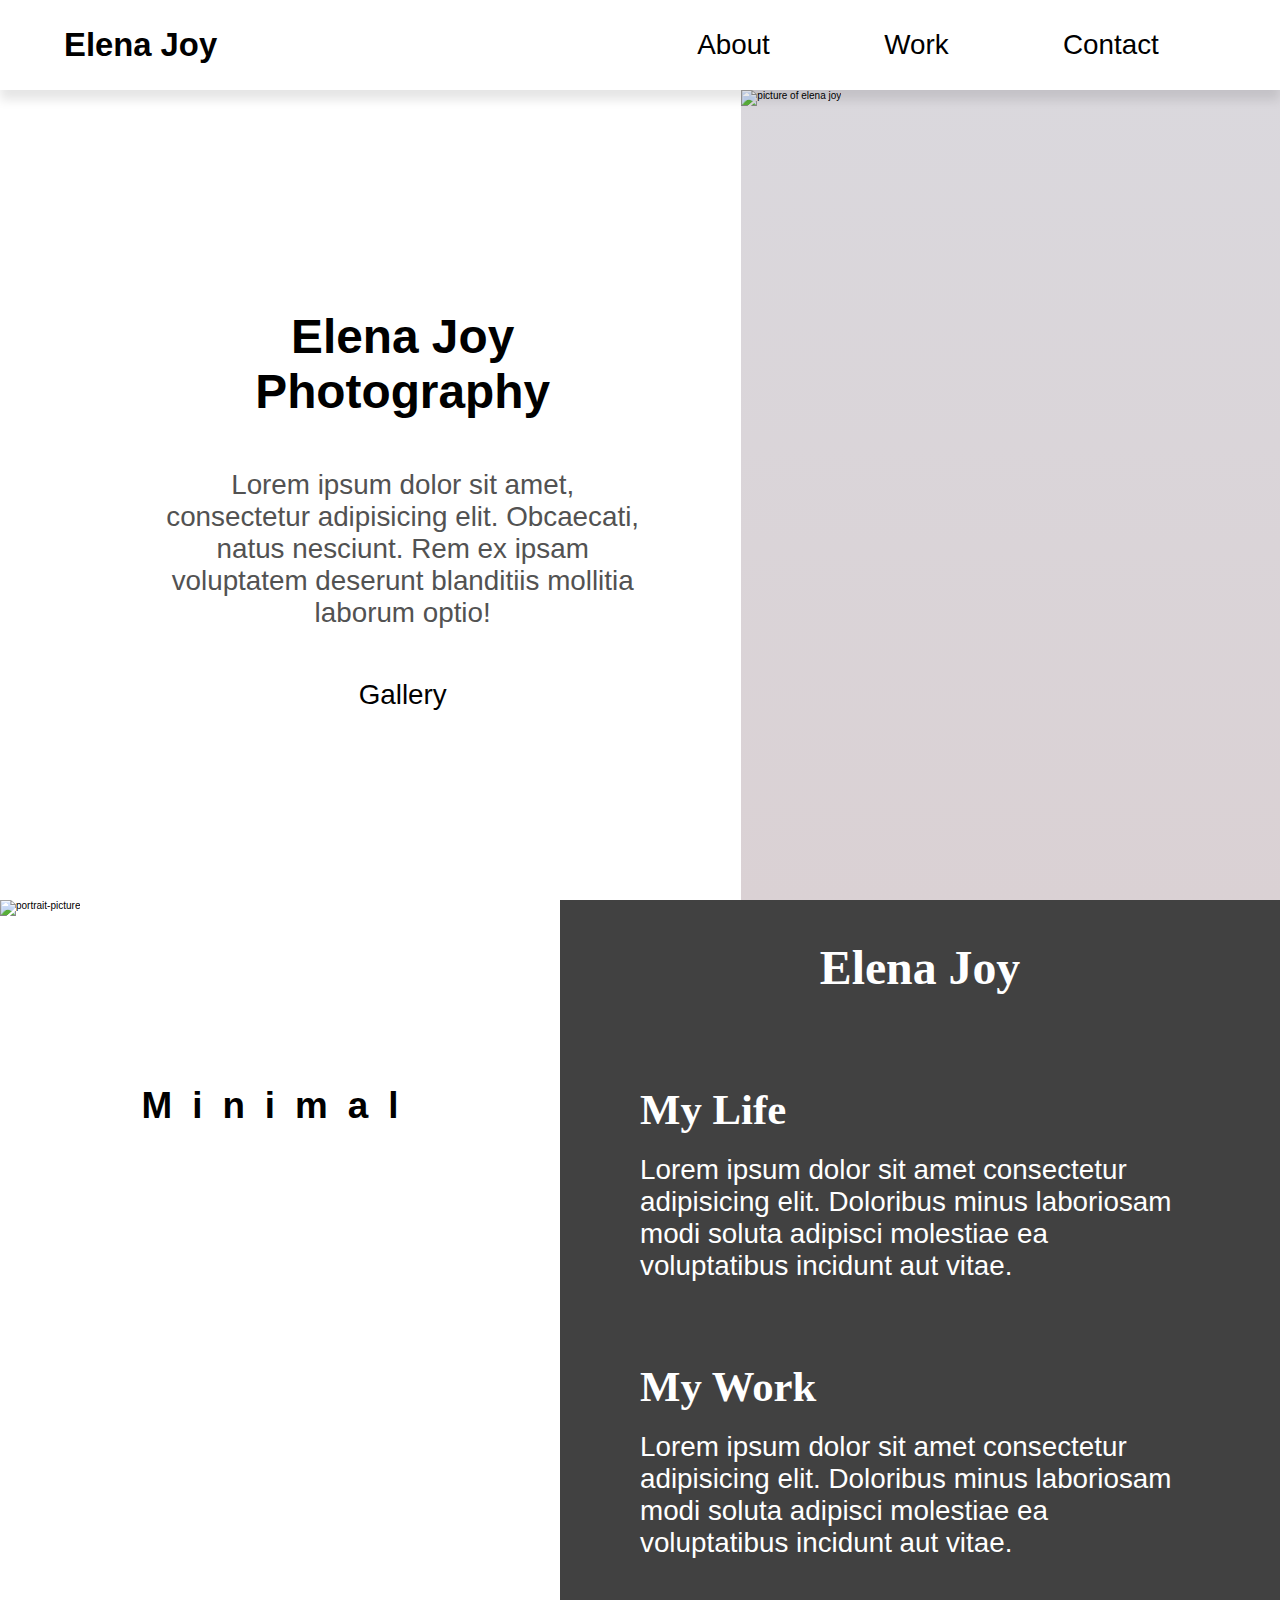
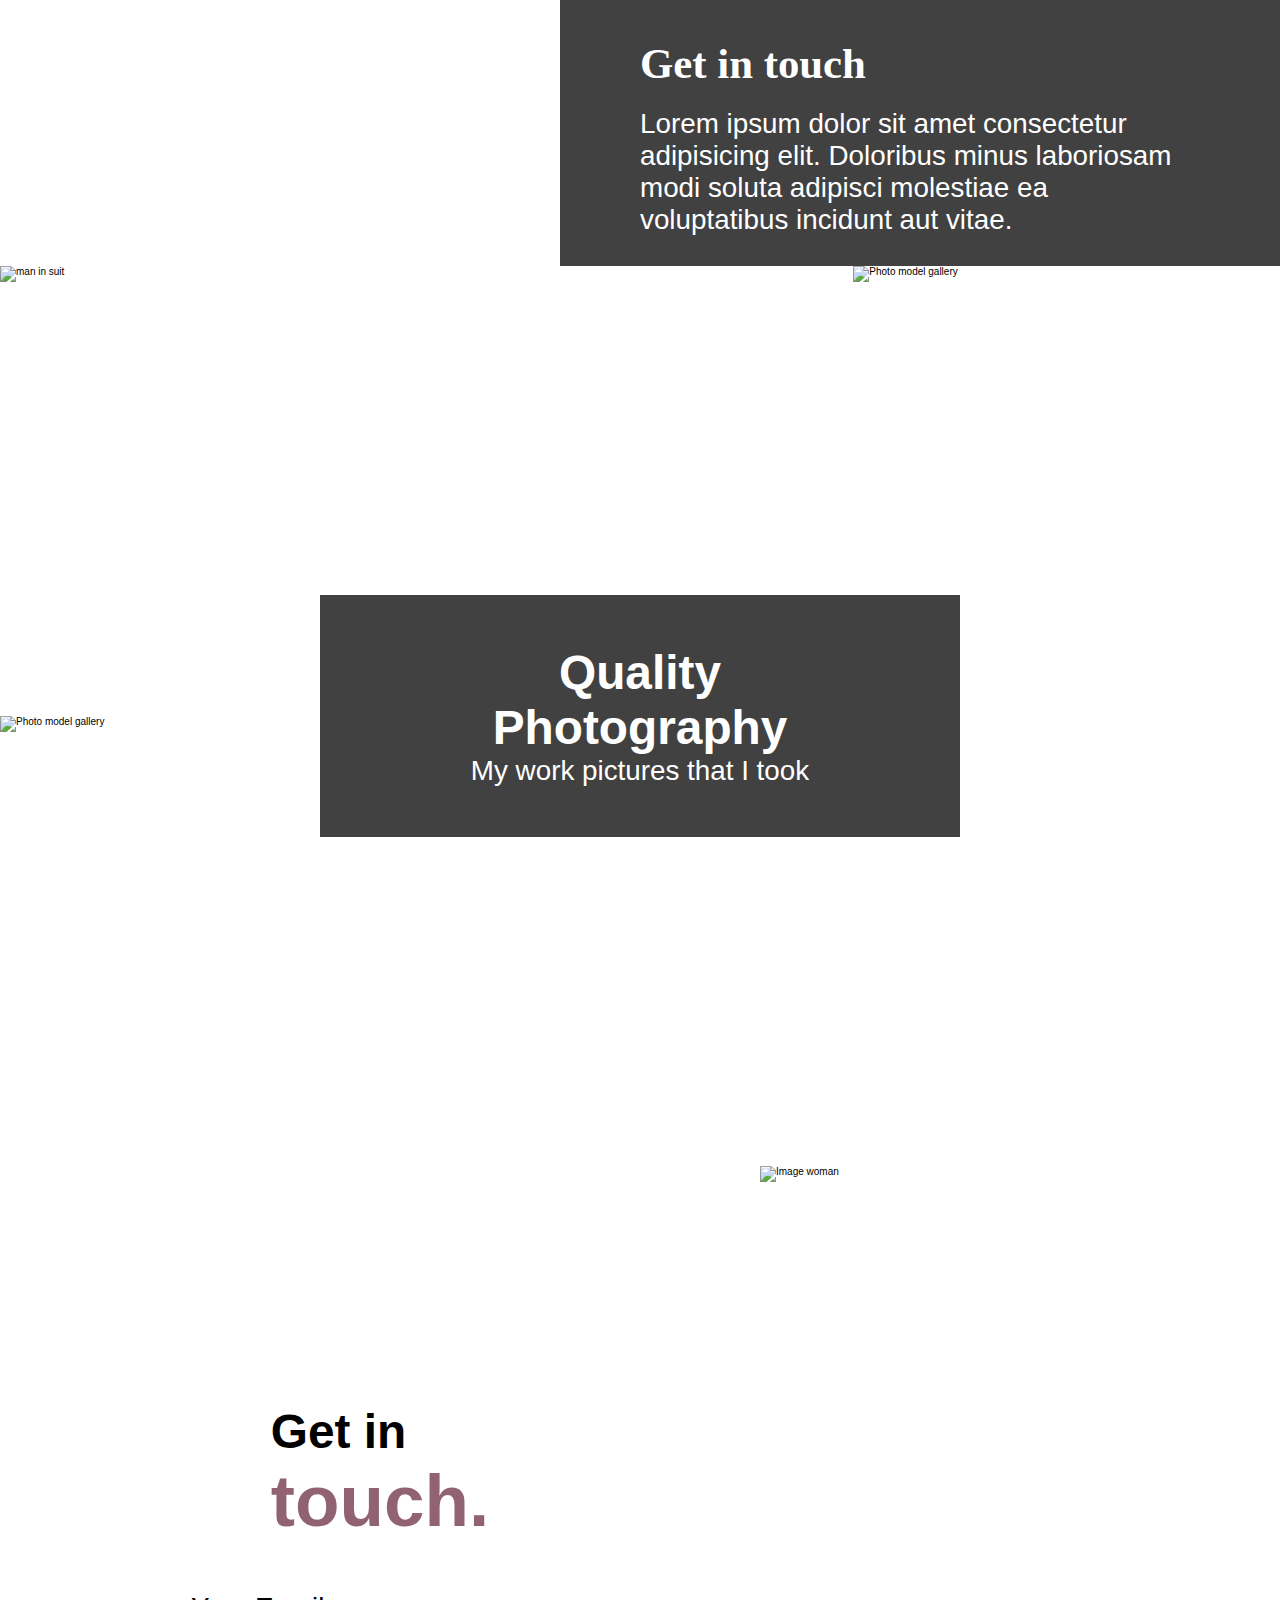
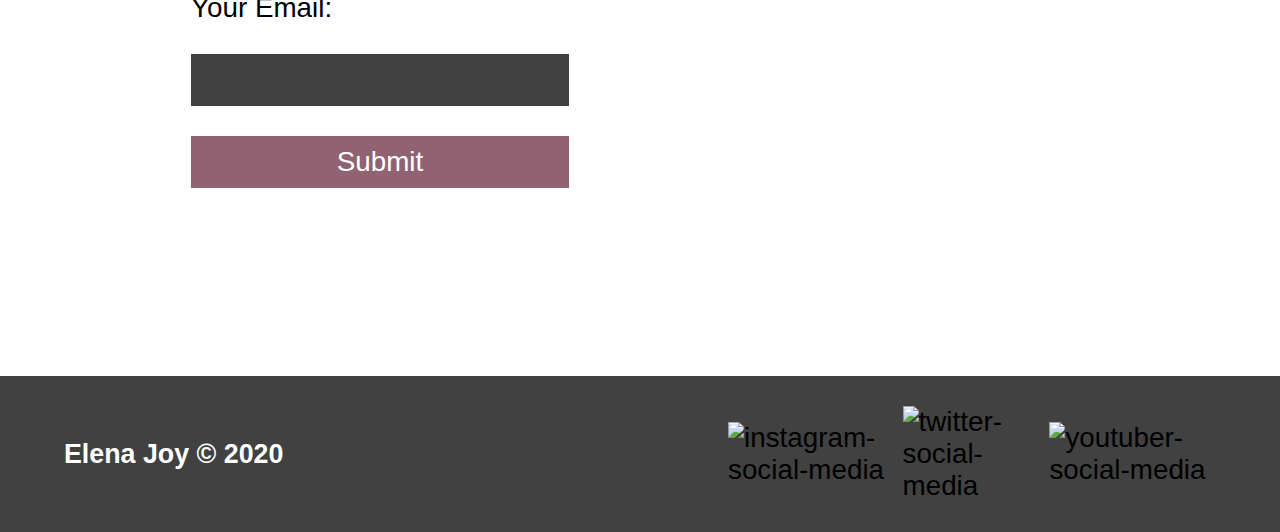
==== commit 279c0d69: "Project end" ====
--- a/elena/index.html
+++ b/elena/index.html
@@ -10,7 +10,7 @@
 
 </head>
 <body>
-    <header class="main-head">
+    <header class="main-head" id="main-head">
         <nav>
             <h1 id="logo">Elena Joy</h1>
             <input class="menu-check" type="checkbox" />
@@ -27,7 +27,7 @@
         </nav>
     </header>
     <main>
-        <section class="hero">
+        <section class="hero" id="hero">
            <div class="hero-intro flex">
             <h2>Elena Joy <br> Photography</h2>
             <p>
@@ -45,7 +45,7 @@
                <img class="plant2 plant" src="/img/plant2.png" alt="">
            </div>
         </section>
-        <section class="about">
+        <section class="about" id="about">
             <div class="about-image">
                 <h5>Minimal</h5>
                 <img src="/img/about-image.png" alt="portrait-picture">
@@ -78,7 +78,7 @@
                 </div>
             </div>
         </section>
-        <section class="gallery">
+        <section class="gallery" id="gallery">
             <div class="gallery-head">
                 <h2>Quality Photography</h2>
                 <p>My work pictures that I took</p>
@@ -88,7 +88,7 @@
             <img class="gallery3" src="/img/gallery-3.jpg" alt="Photo model gallery">
             <img class="gallery4" src="/img/gallery-4.jpg" alt="Photo model gallery">
         </section>
-        <section class="contact">
+        <section class="contact" id="contact">
             <div class="form-wrapper flex">
                 <h2>
                     Get in <br/> <span>touch.</span>
@@ -110,5 +110,7 @@
             <li><a href="#"><img src="/img/youtube-symbol 1.svg" alt="youtuber-social-media"></a></li>
         </ul>
     </footer>
+
+    <script src="/js/main.js"></script>
 </body>
 </html>--- a/elena/css/main.css
+++ b/elena/css/main.css
@@ -1,25 +1,25 @@
+/* Global Styles */
+
 * {
     margin: 0;
     padding: 0;
     box-sizing: border-box;
-}
-
-@font-face {
+  }
+  
+  @font-face {
     font-family: "Ruhl";
     src: url("/fonts/FrankRuhlLibre-Regular.ttf");
-}
-
-@font-face {
+  }
+  @font-face {
     font-family: "Ruhl Medium";
     src: url("/fonts/FrankRuhlLibre-Medium.ttf");
-}
-
-@font-face {
+  }
+  @font-face {
     font-family: "Vibes";
     src: url("/fonts/GreatVibes-Regular.ttf");
-}
-
-html {
+  }
+  
+  html {
     font-size: 62.5%;
     --header1: calc(2rem + 1vw);
     --header2: calc(3.5rem + 1vw);
@@ -30,414 +30,386 @@
     --special-color: #906272;
     --background-color: #414141;
     --gray-text: #525252;
-}
-
-h1 {
+    scroll-behavior: smooth;
+  }
+  
+  h1 {
     font-size: var(--header1);
-}
-
-li,
-button,
-label,
-input,
-a,
-p {
+  }
+  li,
+  button,
+  label,
+  input,
+  a,
+  p {
     font-size: var(--text);
-}
-
-h2 {
+  }
+  h2 {
     font-size: var(--header2);
-}
-
-h3 {
-    font-size: var(--header1);
-}
-
-h4,
-h5 {
-    font-size: var(--header1);
-}
-
-ul {
+  }
+  h3 {
+    font-size: var(--header3);
+  }
+  h4,
+  h5 {
+    font-size: var(--header4);
+  }
+  
+  ul {
     list-style: none;
-}
-
-a {
+  }
+  a {
     text-decoration: none;
-    color: #000;
-}
-
-.flex {
+    color: black;
+  }
+  .flex {
     display: flex;
     flex-direction: column;
     justify-content: center;
     align-items: center;
-}
-
-body {
+  }
+  body {
     font-family: "Ruhl", sans-serif;
-    animation: opening 1s ease-in-out;
-}
-
-h1 {
+    animation: opening 1s ease-in-out forwards;
+  }
+  h1 {
     font-family: "Vibes", sans-serif;
-}
-
-.main-head {
+  }
+  
+  /* Nav Section */
+  .main-head {
     box-shadow: 0px 10px 10px rgba(0, 0, 0, 0.1);
     z-index: 2;
     position: relative;
-}
-
-nav {
+  }
+  
+  nav {
     width: 90%;
     margin: auto;
     display: flex;
     align-items: center;
     min-height: 10vh;
     padding: 2rem 0rem;
-}
-
-#logo {
+  }
+  #logo {
     flex: 1 1 20rem;
-}
-
-.nav-links {
+  }
+  .nav-links {
     display: flex;
     justify-content: space-around;
     flex: 1 1 20rem;
-}
-
-.nav-links a:hover {
-    border-bottom: 1px solid #000;
-    transition: all 2s ease-in-out;
-}
-
-.hero {
+  }
+  .hero {
     min-height: 90vh;
     width: 95%;
     margin: 0 0 0 auto;
     display: flex;
     flex-wrap: wrap;
     overflow: hidden;
-}
-
-.hero-intro {
+  }
+  
+  .hero-intro {
     flex: 2 1 40rem;
     text-align: center;
-}
-
-.hero-intro p {
+  }
+  .hero-intro p {
     padding: 5rem 10rem;
     color: var(--gray-text);
-}
-
-.hero-intro h2 {
+  }
+  .hero-intro h2 {
     padding-top: 3rem;
-}
-
-.hero-intro a {
+  }
+  .hero-introduction a {
     padding: 2rem 8rem;
-    border: 3px solid #000;
+    border: 3px solid black;
     margin-bottom: 4rem;
-}
-
-.hero-images {
+  }
+  
+  .hero-images {
     flex: 1 1 40rem;
-    background: linear-gradient(#dad8dd, #dad1da);
+    background: linear-gradient(#dad8dd, #dad1d4);
     position: relative;
     z-index: 1;
-}
-
-.hero-helena {
+  }
+  .hero-elena {
     width: 100%;
     height: 100%;
     object-fit: cover;
-}
-
-.plant {
+  }
+  
+  .plant {
     position: absolute;
     bottom: 0;
     left: -20%;
     z-index: -1;
     transform: translateY(10%) rotateZ(-10deg) rotateX(-90deg);
     animation: plant-entrance 1.5s ease-in-out 0.5s forwards,
-        plant-shake 2.5s infinite ease alternate-reverse 2s;
+      plant-shake 2.5s infinite ease alternate-reverse 2s;
     transform-origin: bottom;
     max-height: 80%;
-}
-
-.plant2 {
+  }
+  .plant2 {
     left: 40%;
-}
-
-@keyframes opening {
+  }
+  
+  /*ANIMATIONS */
+  
+  @keyframes opening {
     from {
-        opacity: 0;
-    }
-
+      opacity: 0;
+    }
     to {
-        opacity: 1;
-    }
-}
-
-@keyframes plant-entrance {
+      opacity: 1;
+    }
+  }
+  
+  @keyframes plant-entrance {
     from {
-        transform: translateY(10%) rotateZ(-10deg) rotateX(-90deg);
-    }
-
+      transform: translateY(10%) rotateZ(-10deg) rotateX(-90deg);
+    }
     to {
-        transform: translateY(0%) rotateZ(0deg) rotateX(0deg);
-    }
-}
-
-@keyframes plant-shake {
+      transform: translateY(0%) rotateZ(0deg) rotateX(0deg);
+    }
+  }
+  @keyframes plant-shake {
     from {
-        transform: rotateZ(-5deg);
-    }
-
+      transform: rotateZ(-5deg);
+    }
     to {
-        transform: rotateZ(0deg);
-    }
-}
-
-.burger,
-.menu-check {
+      transform: rotateZ(0deg);
+    }
+  }
+  
+  .burger,
+  .menu-check {
     display: none;
-}
-
-.about {
+  }
+  
+  /* ABOUT SECTION */
+  
+  .about {
     min-height: 100vh;
     display: flex;
     flex-wrap: wrap;
-}
-
-.about-text {
+  }
+  .about-text {
+    color: white;
     background: var(--background-color);
-    color: #fff;
     flex: 2 1 40rem;
     justify-content: space-around;
-}
-
-.about-image {
+  }
+  .about-text div {
+    padding: 3rem 8rem;
+  }
+  .about-text h3 {
+    padding: 2rem 0rem;
+    font-family: "Ruhl Medium";
+  }
+  .about-text h2 {
+    font-family: "Vibes";
+    padding: 4rem;
+  }
+  .about-image {
     flex: 1 1 40rem;
     position: relative;
-}
-
-.about-image h5 {
+  }
+  .about-image h5 {
     position: absolute;
     letter-spacing: 2rem;
     top: 20%;
     left: 50%;
     transform: translate(-50%, -20%);
-}
-
-.about-text div {
-    padding: 3rem 8rem;
-}
-
-.about-text h3 {
-    padding: 2rem 0rem;
-    font-family: "Ruhl Medium";
-}
-
-.about-text h2 {
-    font-family: "Vibes";
-    padding: 4rem;
-}
-
-.about h5 {
-    text-transform: uppercase;
-}
-
-.about-image img {
+  }
+  .about-image img {
     width: 100%;
     height: 100%;
     object-fit: cover;
-}
-
-.gallery {
+  }
+  /* Gallery */
+  .gallery {
     display: grid;
     min-height: 100vh;
     grid-template-columns: repeat(3, 1fr);
     position: relative;
-}
-
-.gallery img {
+  }
+  .gallery img {
     width: 100%;
     height: 100%;
     object-fit: cover;
-}
-
-.gallery1 {
+  }
+  .gallery1 {
     grid-column: 1/3;
-}
-
-.gallery2 {
+  }
+  .gallery2 {
     grid-column: 3/4;
     grid-row: 1/3;
-}
-
-.gallery-head {
+  }
+  .gallery-head {
     position: absolute;
     top: 50%;
     left: 50%;
     transform: translate(-50%, -50%);
-    color: #fff;
+    color: white;
     background: var(--background-color);
     padding: 5rem 10rem;
     text-align: center;
-}
-
-.contact {
+  }
+  
+  /*CONTACT SECTION */
+  
+  .contact {
     min-height: 90vh;
     display: flex;
     flex-wrap: wrap;
-}
-
-.form-wrapper {
+  }
+  .form-wrapper {
     flex: 3 1 40rem;
-
-}
-
-.form-wrapper h2{
-    margin-bottom: 5rem;
-}
-
-.form-wrapper span{
+  }
+  .form-wrapper h2 {
+    margin: 5rem 0rem;
+  }
+  .form-wrapper span {
     font-size: var(--big);
     color: var(--special-color);
-}
-
-.form-wrapper label{
+  }
+  .form-wrapper label {
     display: block;
-}
-
-
-.form-wrapper input{
+  }
+  .form-wrapper input {
     display: block;
     margin: 3rem 0rem;
     background: var(--background-color);
-    color: #fff;
+    color: white;
     border: none;
     padding: 1rem;
-}
-
-.form-wrapper button{
+  }
+  .form-wrapper button {
     padding: 1rem 8rem;
     background: var(--special-color);
+    color: white;
     border: none;
-    color: #fff;
-    cursor: pointer;
     width: 100%;
-}
-
-.contact img {
+  }
+  .contact img {
     flex: 1 1 40rem;
-}
-
-footer{
-    display: flex;
-    color: #fff;
+  }
+  
+  /*FOOTER SECTION */
+  footer {
+    background: var(--background-color);
+    color: white;
+    display: flex;
+    padding: 3rem 5%;
     align-items: center;
-    padding: 3rem 5%;
+    flex-wrap: wrap;
+  }
+  footer ul {
+    display: flex;
+    flex: 1 1 40rem;
+    justify-content: space-between;
+    align-items: center;
+  }
+  footer h4 {
+    flex: 3 1 40rem;
+    font-size: calc(1.4rem + 1vw);
+  }
+  
+  button:focus {
     background: var(--background-color);
-}
-
-footer ul{
-    display: flex;
-    flex: 1 1 40rem;
-    justify-content: space-evenly;
-    align-items: center;
-}
-
-@media screen and (max-width: 842px) {
+    color: white;
+  }
+  input:focus {
+    border: 4px solid rgb(148, 148, 197);
+  }
+  
+  @media screen and (max-width: 842px) {
     .hero {
-        width: 100%;
-    }
-
-    .hero-intro p {
-        padding: 5rem 3rem;
-    }
-
+      width: 100%;
+    }
+    .hero-introduction p {
+      padding: 5rem 3rem;
+    }
+    /* BURGER THING */
     .burger {
-        position: relative;
-        display: block;
-    }
-
+      position: relative;
+      display: block;
+      cursor: pointer;
+    }
     .burger span {
-        padding: 0.2rem 2rem;
-        background: var(--gray-text);
-        margin: 0.5rem 0rem;
-        display: block;
-        transition: all 0.5s ease;
-    }
-
+      padding: 0.2rem 2rem;
+      background: var(--gray-text);
+      margin: 0.5rem 0rem;
+      display: block;
+      transition: all 0.5s ease;
+    }
     .nav-links a {
-        color: #fff;
-        font-size: var(--header3);
-        text-decoration: underline;
-    }
-
+      color: white;
+      font-size: var(--header3);
+      text-decoration: underline;
+    }
     .nav-links {
-        background: var(--background-color);
-        width: 100%;
-        height: 100%;
-        position: fixed;
-        top: 0;
-        left: 100%;
-        flex-direction: column;
-        align-items: center;
-        transition: transform 1s ease;
-    }
-
-    .menu-check {
-        display: block;
-        position: absolute;
-        top: 50%;
-        right: 5%;
-        transform: translate(5%, -50%);
-        width: 5rem;
-        height: 5rem;
-        cursor: pointer;
-        opacity: 0;
-        z-index: 100;
-    }
-
-    .menu-check:checked+.nav-links {
-        transform: translateX(-100%);
-    }
-
-    .menu-check:checked~.burger span {
-        background: #fff;
-    }
-
-    .menu-check:checked~.burger span:nth-child(1) {
-        transform: rotateZ(45deg) translateY(300%);
-    }
-
-    .menu-check:checked~.burger span:nth-child(2) {
-        opacity: 0;
-    }
-
-    .menu-check:checked~.burger span:nth-child(3) {
-        transform: rotateZ(-45deg) translateY(-300%);
-    }
-
+      background: var(--background-color);
+      width: 100%;
+      height: 100%;
+      position: fixed;
+      top: 0;
+      left: 100%;
+      flex-direction: column;
+      align-items: center;
+      transition: transform 1s ease;
+    }
+  
+    .nav-open {
+      transform: translateX(-100%);
+    }
+  
+    .toggle .line1 {
+      transform: rotateZ(45deg) translateY(300%);
+      background: white;
+    }
+    .toggle .line2 {
+      opacity: 0;
+    }
+    .toggle .line3 {
+      transform: rotateZ(-45deg) translateY(-300%);
+      background: white;
+    }
+  
+    /*About section */
     .about-text div {
-        padding: 3rem 3rem;
-    }
-
+      padding: 3rem 3rem;
+    }
+    /* GALLERY*/
     .gallery img {
-        grid-row: auto;
-        grid-column: auto;
-    }
-
+      grid-row: auto;
+      grid-column: auto;
+    }
     .gallery {
-        grid-template-columns: repeat(auto-fit, minmax(30rem, 1fr));
-    }
-
+      grid-template-columns: repeat(auto-fit, minmax(30rem, 1fr));
+    }
     .gallery-head {
-        display: none;
-    }
-}+      display: none;
+    }
+    .contact img {
+      display: none;
+    }
+    footer ul {
+      order: 1;
+    }
+    footer h4 {
+      order: 2;
+      text-align: center;
+      padding: 1rem;
+    }
+  }
+  
+  @media screen and (min-width: 1700px) {
+    html {
+      --header1: 3rem;
+      --header2: 5rem;
+      --header3: 4rem;
+      --header4: 3rem;
+      --text: 3rem;
+      --big: 8rem;
+    }
+  }